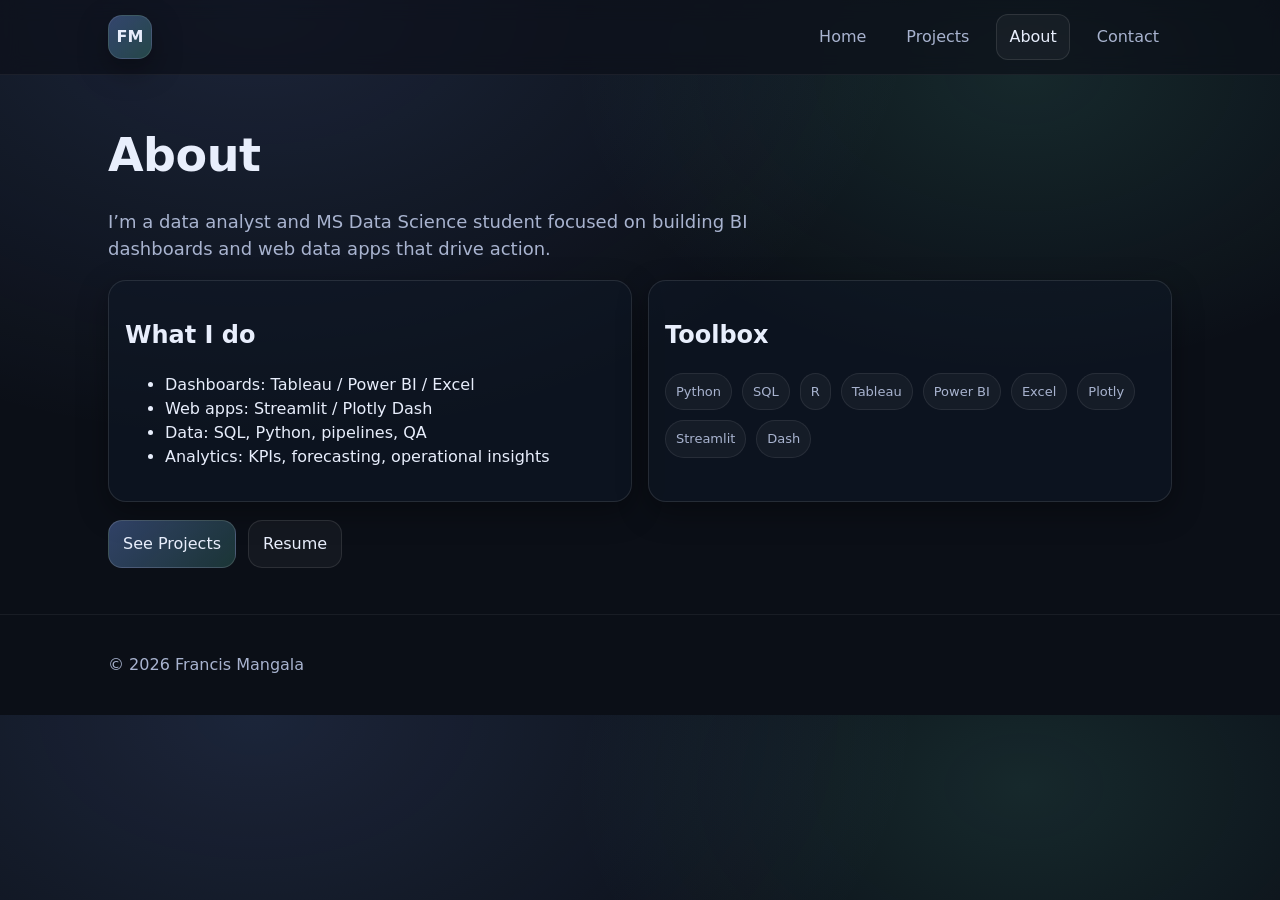
==== about.html @ 9aeb844b "Website update" ====
<!doctype html>
<html lang="en">
<head>
  <meta charset="utf-8" />
  <meta name="viewport" content="width=device-width,initial-scale=1" />
  <title>About | Francis Mangala</title>
  <link rel="stylesheet" href="assets/css/styles.css" />
</head>
<body>
  <header class="site-header">
    <div class="container nav">
      <a class="brand" href="index.html">FM</a>
      <nav>
        <a href="index.html">Home</a>
        <a href="projects.html">Projects</a>
        <a class="active" href="about.html">About</a>
        <a href="contact.html">Contact</a>
      </nav>
      <button class="nav-toggle" aria-label="Toggle menu">☰</button>
    </div>
  </header>

  <main class="section">
    <div class="container">
      <h1>About</h1>
      <p class="subtitle">
        I’m a data analyst and MS Data Science student focused on building BI dashboards and web data apps that drive action.
      </p>

      <div class="grid two-col">
        <div class="panel">
          <h2>What I do</h2>
          <ul>
            <li>Dashboards: Tableau / Power BI / Excel</li>
            <li>Web apps: Streamlit / Plotly Dash</li>
            <li>Data: SQL, Python, pipelines, QA</li>
            <li>Analytics: KPIs, forecasting, operational insights</li>
          </ul>
        </div>

        <div class="panel">
          <h2>Toolbox</h2>
          <div class="chips">
            <span class="chip">Python</span>
            <span class="chip">SQL</span>
            <span class="chip">R</span>
            <span class="chip">Tableau</span>
            <span class="chip">Power BI</span>
            <span class="chip">Excel</span>
            <span class="chip">Plotly</span>
            <span class="chip">Streamlit</span>
            <span class="chip">Dash</span>
          </div>
        </div>
      </div>

      <div class="cta-row" style="margin-top:18px;">
        <a class="btn primary" href="projects.html">See Projects</a>
        <a class="btn" href="resume/Francis_Mangala_Resume.pdf" target="_blank" rel="noopener">Resume</a>
      </div>
    </div>
  </main>

  <footer class="site-footer">
    <div class="container">
      <p>© <span id="year"></span> Francis Mangala</p>
    </div>
  </footer>

  <script src="assets/js/main.js"></script>
</body>
</html>
---- assets/css/styles.css ----
:root{
  --bg:#0b0f17;
  --panel:#101827;
  --text:#e8eefc;
  --muted:#a8b3cf;
  --line:#1f2a44;
  --accent:#7aa2ff;
  --accent2:#66e3c4;
  --shadow: 0 10px 30px rgba(0,0,0,.35);
  --radius: 18px;
}

*{box-sizing:border-box}
html,body{margin:0;padding:0}
body{
  font-family: ui-sans-serif, system-ui, -apple-system, Segoe UI, Roboto, Arial;
  background: radial-gradient(1200px 800px at 20% 0%, rgba(122,162,255,.15), transparent 55%),
              radial-gradient(900px 600px at 80% 10%, rgba(102,227,196,.12), transparent 50%),
              var(--bg);
  color:var(--text);
  line-height:1.5;
}

a{color:inherit;text-decoration:none}
a:hover{opacity:.9}

.container{max-width:1100px;margin:0 auto;padding:0 18px}
.section{padding:46px 0}
.section-head{display:flex;align-items:center;justify-content:space-between;gap:14px}

.site-header{
  position:sticky;top:0;z-index:50;
  border-bottom:1px solid rgba(255,255,255,.06);
  backdrop-filter: blur(10px);
  background: rgba(11,15,23,.65);
}
.nav{display:flex;align-items:center;justify-content:space-between;padding:14px 18px}
.brand{
  width:44px;height:44px;border-radius:14px;
  display:grid;place-items:center;
  background: linear-gradient(135deg, rgba(122,162,255,.35), rgba(102,227,196,.25));
  border:1px solid rgba(255,255,255,.10);
  box-shadow: var(--shadow);
  font-weight:700;
}
nav{display:flex;gap:14px;align-items:center}
nav a{
  padding:10px 12px;border-radius:12px;
  color:var(--muted);
  border:1px solid transparent;
}
nav a.active{
  color:var(--text);
  border-color: rgba(255,255,255,.10);
  background: rgba(255,255,255,.04);
}
.nav-toggle{display:none}

.hero{padding:54px 0 26px}
.hero-grid{display:grid;grid-template-columns: 1.2fr .8fr;gap:18px;align-items:stretch}
.kicker{color:var(--muted);margin:0 0 6px}
h1{font-size:46px;letter-spacing:-.5px;margin:0 0 10px}
.subtitle{color:var(--muted);font-size:18px;max-width:62ch}

.hero-card{
  border-radius: var(--radius);
  background: linear-gradient(180deg, rgba(255,255,255,.06), rgba(255,255,255,.03));
  border:1px solid rgba(255,255,255,.10);
  box-shadow: var(--shadow);
  overflow:hidden;
  display:flex;flex-direction:column;
}
.avatar{width:100%;height:260px;object-fit:cover;border-bottom:1px solid rgba(255,255,255,.10)}
.hero-card-body{padding:16px}
.hero-card-body ul{margin:8px 0 0 18px;color:var(--muted)}

.chips{display:flex;flex-wrap:wrap;gap:10px;margin:16px 0}
.chip{
  padding:8px 10px;border-radius:999px;
  background: rgba(255,255,255,.04);
  border:1px solid rgba(255,255,255,.08);
  color:var(--muted);
  font-size:13px;
}

.cta-row{display:flex;gap:12px;flex-wrap:wrap;margin-top:14px}
.btn{
  padding:11px 14px;border-radius:14px;
  border:1px solid rgba(255,255,255,.10);
  background: rgba(255,255,255,.04);
  color:var(--text);
  display:inline-flex;align-items:center;gap:10px;
}
.btn.primary{
  background: linear-gradient(135deg, rgba(122,162,255,.35), rgba(102,227,196,.18));
  border-color: rgba(255,255,255,.14);
}
.btn.ghost{background: transparent}
.btn.small{padding:9px 12px;border-radius:12px;font-size:14px}

.links-row{margin-top:14px;color:var(--muted);display:flex;gap:10px;align-items:center}
.text-link{color:var(--muted)}
.text-link:hover{color:var(--text)}

.grid{display:grid;gap:16px}
.cards{grid-template-columns: repeat(3, minmax(0, 1fr))}
.card{
  border-radius: var(--radius);
  border:1px solid rgba(255,255,255,.10);
  background: rgba(16,24,39,.55);
  box-shadow: var(--shadow);
  overflow:hidden;
}
.card img{width:100%;height:170px;object-fit:cover;border-bottom:1px solid rgba(255,255,255,.08)}
.card-body{padding:14px}
.card-body p{color:var(--muted);margin-top:6px}
.tags{display:flex;flex-wrap:wrap;gap:8px;margin:10px 0 12px}
.tags span{
  font-size:12px;color:var(--muted);
  padding:6px 8px;border-radius:999px;
  border:1px solid rgba(255,255,255,.08);
  background: rgba(255,255,255,.03);
}
.card-actions{display:flex;gap:10px;flex-wrap:wrap}

.two-col{grid-template-columns: 1fr 1fr}
.panel{
  border-radius: var(--radius);
  border:1px solid rgba(255,255,255,.10);
  background: rgba(16,24,39,.55);
  box-shadow: var(--shadow);
  padding:16px;
}
.note{color:var(--muted);margin-top:14px}

.site-footer{
  border-top:1px solid rgba(255,255,255,.06);
  padding:22px 0;
  color:var(--muted);
}

@media (max-width: 900px){
  .hero-grid{grid-template-columns:1fr}
  .cards{grid-template-columns:1fr}
  .two-col{grid-template-columns:1fr}
  nav{display:none}
  .nav-toggle{display:inline-flex;background:transparent;border:1px solid rgba(255,255,255,.10);color:var(--text);border-radius:12px;padding:8px 10px}
  body.menu-open nav{
    display:flex;flex-direction:column;gap:8px;
    position:absolute;right:18px;top:64px;
    background: rgba(11,15,23,.96);
    border:1px solid rgba(255,255,255,.10);
    padding:10px;border-radius:14px;
  }
}
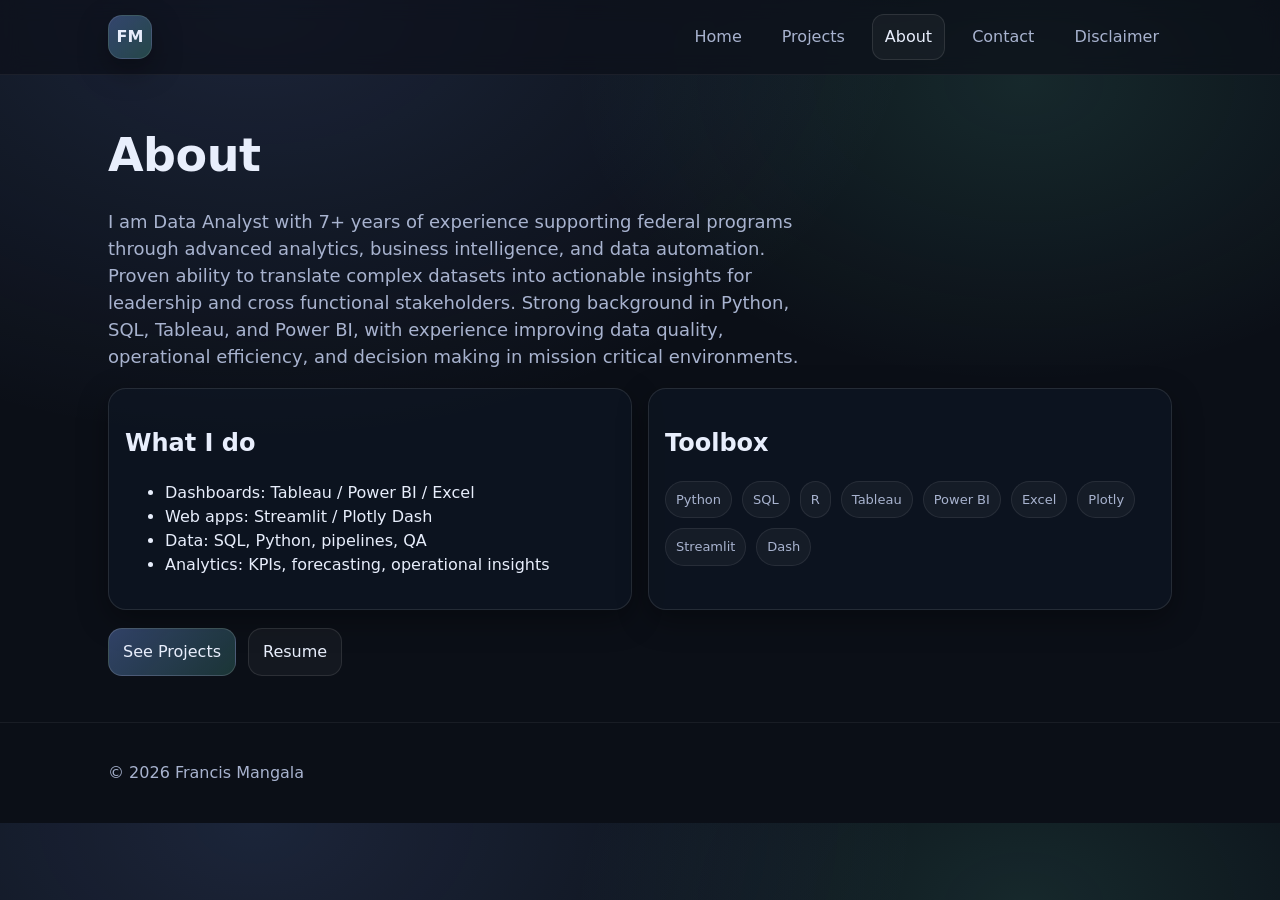
==== commit 0584d46b: "Update Website" ====
--- a/about.html
+++ b/about.html
@@ -15,6 +15,7 @@
         <a href="projects.html">Projects</a>
         <a class="active" href="about.html">About</a>
         <a href="contact.html">Contact</a>
+        <a href="disclaimer.html">Disclaimer</a>
       </nav>
       <button class="nav-toggle" aria-label="Toggle menu">☰</button>
     </div>
@@ -24,7 +25,9 @@
     <div class="container">
       <h1>About</h1>
       <p class="subtitle">
-        I’m a data analyst and MS Data Science student focused on building BI dashboards and web data apps that drive action.
+       I am Data Analyst with 7+ years of experience supporting federal programs through advanced analytics, business intelligence, and data automation. 
+            Proven ability to translate complex datasets into actionable insights for leadership and cross functional stakeholders. 
+            Strong background in Python, SQL, Tableau, and Power BI, with experience improving data quality, operational efficiency, and decision making in mission critical environments.
       </p>
 
       <div class="grid two-col">
@@ -56,7 +59,7 @@
 
       <div class="cta-row" style="margin-top:18px;">
         <a class="btn primary" href="projects.html">See Projects</a>
-        <a class="btn" href="resume/Francis_Mangala_Resume.pdf" target="_blank" rel="noopener">Resume</a>
+        <a class="btn" href="resume/Francis Mangala_resume.pdf" target="_blank" rel="noopener">Resume</a>
       </div>
     </div>
   </main>
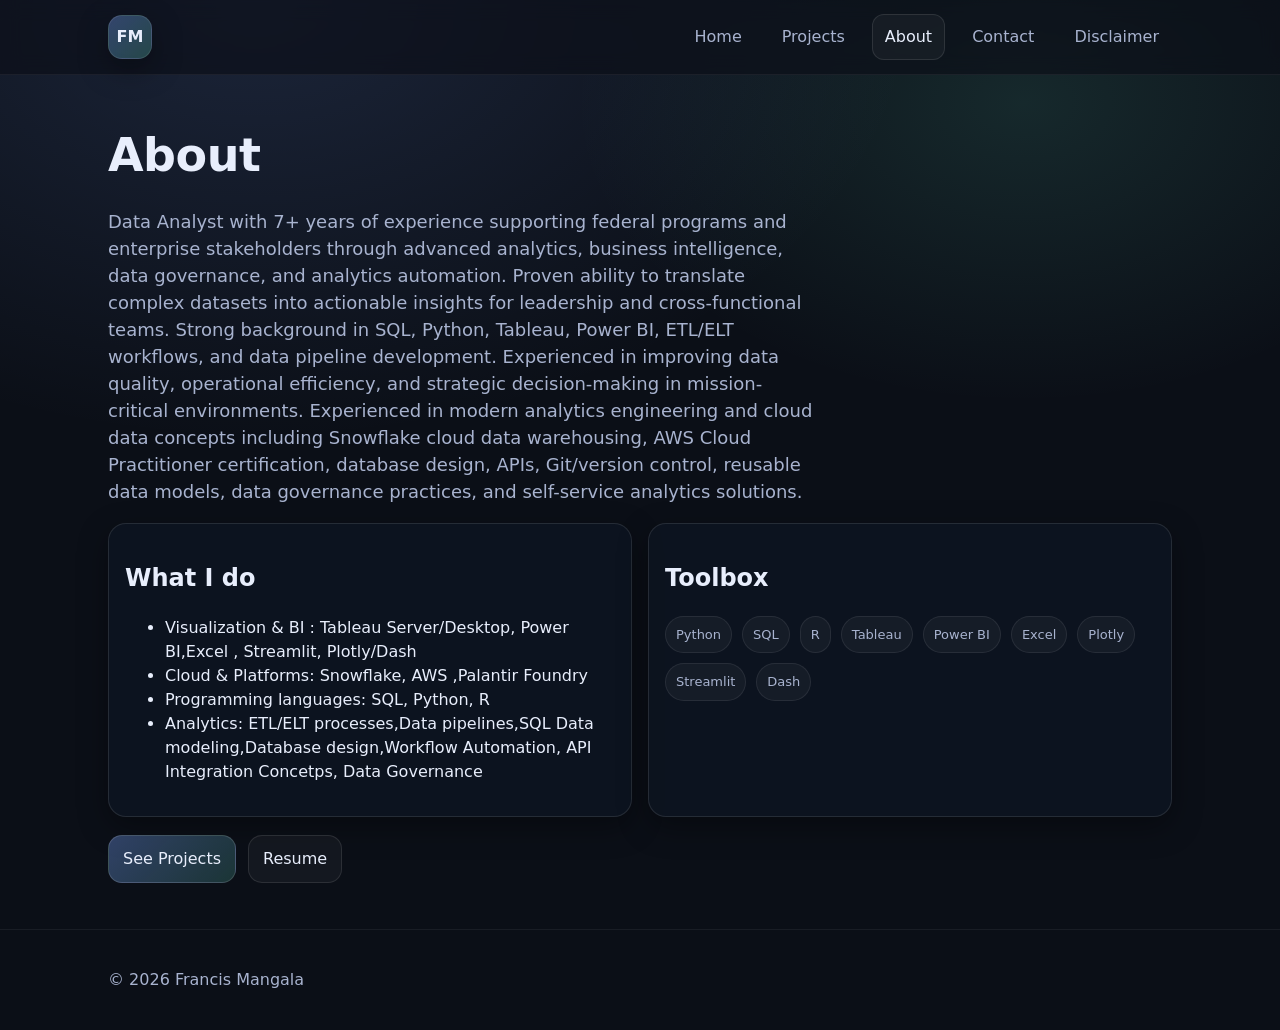
==== commit ca424e4e: "Update about.html" ====
--- a/about.html
+++ b/about.html
@@ -25,19 +25,21 @@
     <div class="container">
       <h1>About</h1>
       <p class="subtitle">
-       I am Data Analyst with 7+ years of experience supporting federal programs through advanced analytics, business intelligence, and data automation. 
-            Proven ability to translate complex datasets into actionable insights for leadership and cross functional stakeholders. 
-            Strong background in Python, SQL, Tableau, and Power BI, with experience improving data quality, operational efficiency, and decision making in mission critical environments.
+       Data Analyst with 7+ years of experience supporting federal programs and enterprise stakeholders through advanced analytics, business intelligence, data governance, 
+        and analytics automation. Proven ability to translate complex datasets into actionable insights for leadership and cross-functional teams. Strong background in SQL, 
+        Python, Tableau, Power BI, ETL/ELT workflows, and data pipeline development. Experienced in improving data quality, operational efficiency, and strategic decision-making in mission-critical environments.
+        Experienced in modern analytics engineering and cloud data concepts including Snowflake cloud data warehousing, AWS Cloud Practitioner certification, database design, 
+        APIs, Git/version control, reusable data models, data governance practices, and self-service analytics solutions.
       </p>
 
       <div class="grid two-col">
         <div class="panel">
           <h2>What I do</h2>
           <ul>
-            <li>Dashboards: Tableau / Power BI / Excel</li>
-            <li>Web apps: Streamlit / Plotly Dash</li>
-            <li>Data: SQL, Python, pipelines, QA</li>
-            <li>Analytics: KPIs, forecasting, operational insights</li>
+            <li>Visualization & BI : Tableau Server/Desktop, Power BI,Excel , Streamlit, Plotly/Dash</li>
+            <li>Cloud & Platforms: Snowflake, AWS ,Palantir Foundry</li>
+            <li>Programming languages: SQL, Python, R </li>
+            <li>Analytics: ETL/ELT processes,Data pipelines,SQL Data modeling,Database design,Workflow Automation, API Integration Concetps, Data Governance</li>
           </ul>
         </div>
 
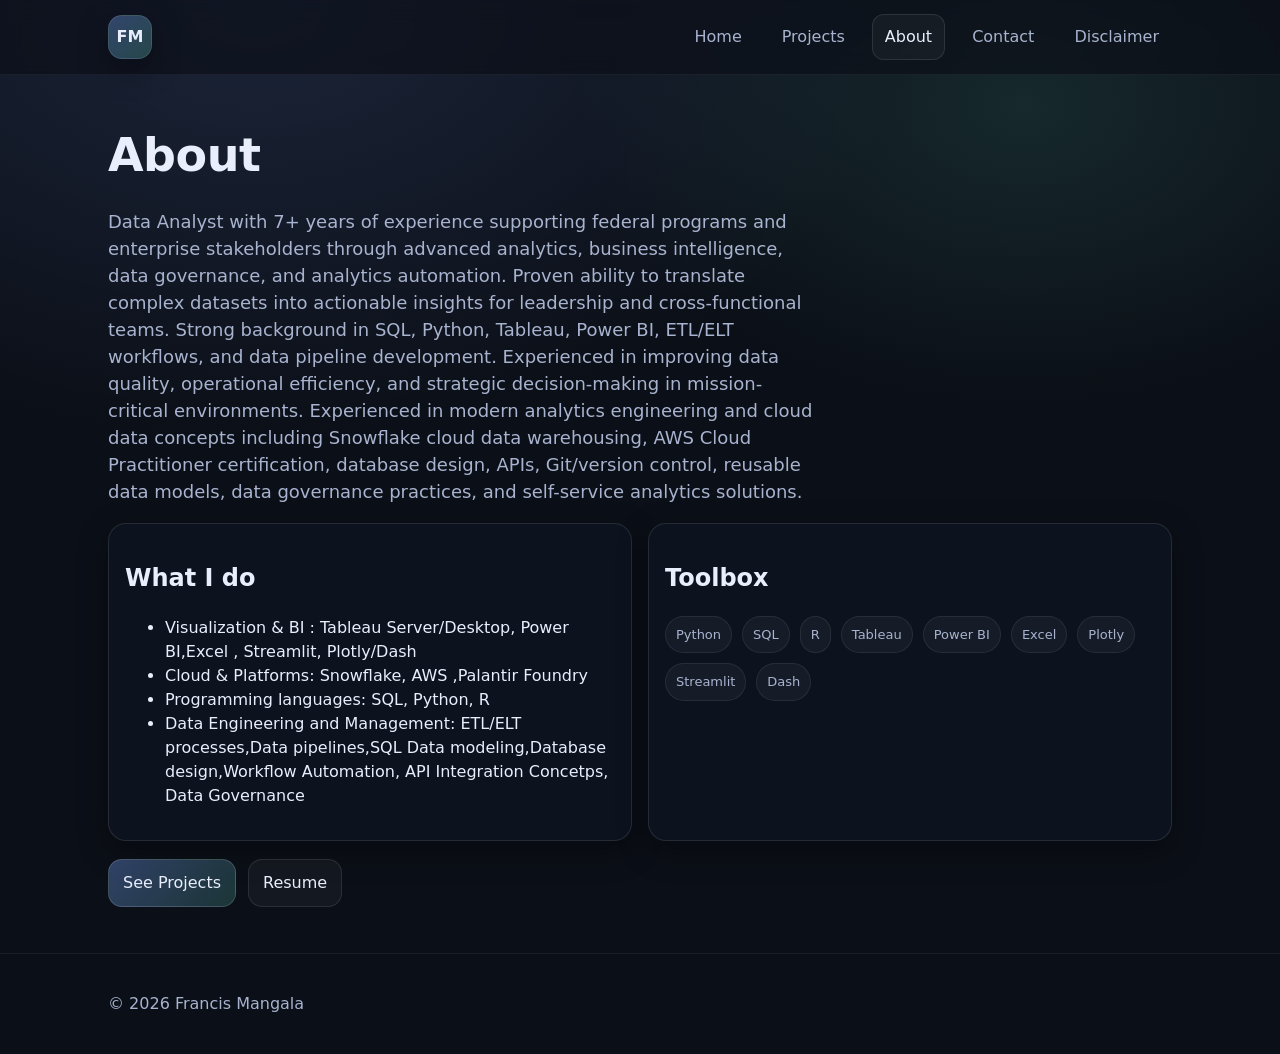
==== commit 70f6131b: "Update about.html" ====
--- a/about.html
+++ b/about.html
@@ -39,7 +39,7 @@
             <li>Visualization & BI : Tableau Server/Desktop, Power BI,Excel , Streamlit, Plotly/Dash</li>
             <li>Cloud & Platforms: Snowflake, AWS ,Palantir Foundry</li>
             <li>Programming languages: SQL, Python, R </li>
-            <li>Analytics: ETL/ELT processes,Data pipelines,SQL Data modeling,Database design,Workflow Automation, API Integration Concetps, Data Governance</li>
+            <li>Data Engineering and Management: ETL/ELT processes,Data pipelines,SQL Data modeling,Database design,Workflow Automation, API Integration Concetps, Data Governance</li>
           </ul>
         </div>
 
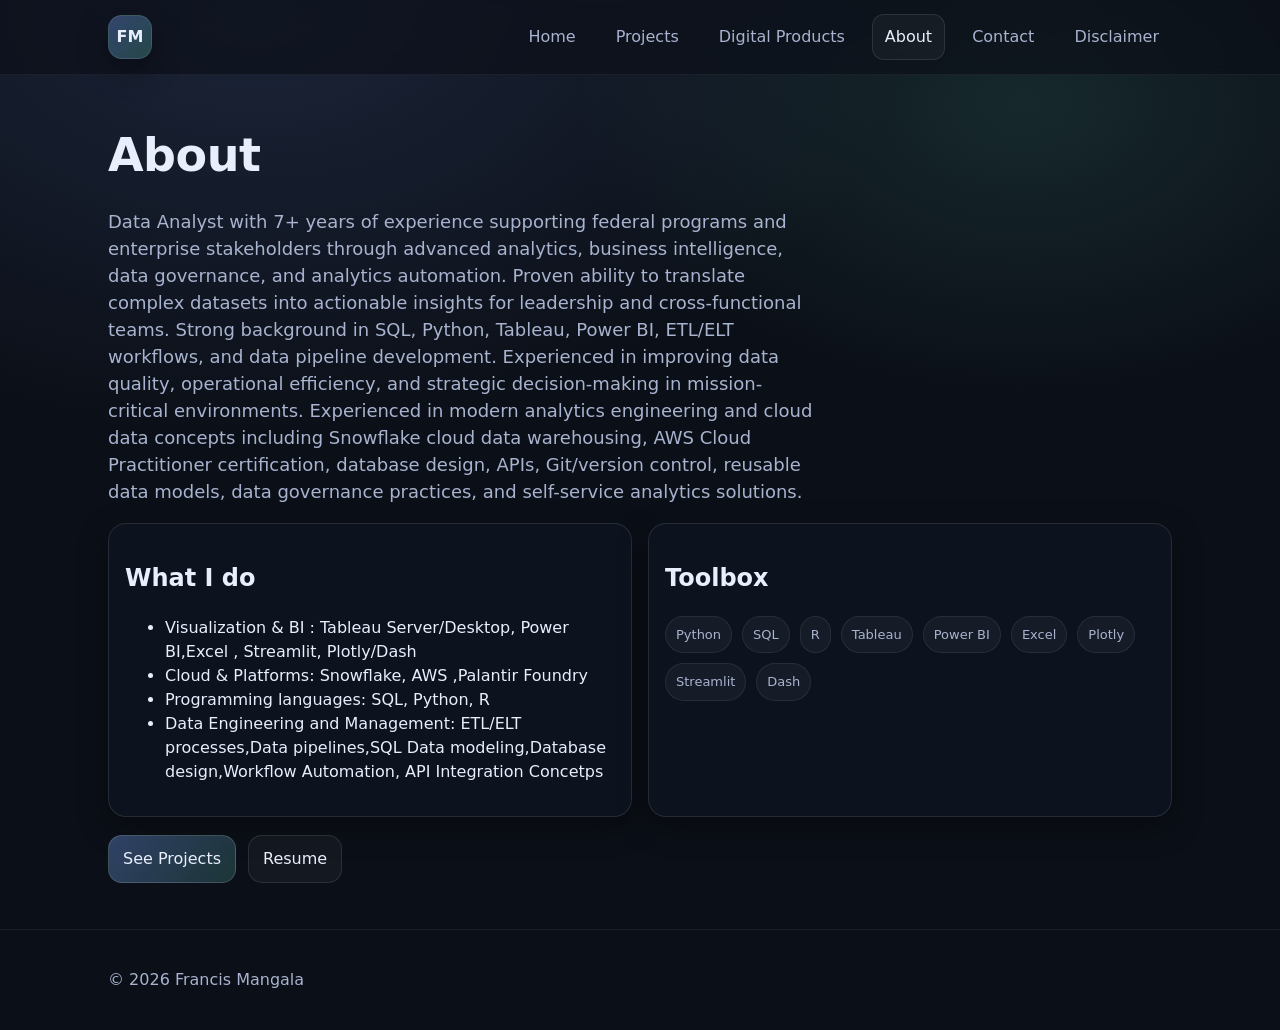
==== commit 5fe1cc34: "Modify About page with new navigation and content Updated navigation links and improved content stru" ====
--- a/about.html
+++ b/about.html
@@ -13,6 +13,7 @@
       <nav>
         <a href="index.html">Home</a>
         <a href="projects.html">Projects</a>
+        <a href="digital_product.html">Digital Products</a>
         <a class="active" href="about.html">About</a>
         <a href="contact.html">Contact</a>
         <a href="disclaimer.html">Disclaimer</a>
@@ -39,7 +40,7 @@
             <li>Visualization & BI : Tableau Server/Desktop, Power BI,Excel , Streamlit, Plotly/Dash</li>
             <li>Cloud & Platforms: Snowflake, AWS ,Palantir Foundry</li>
             <li>Programming languages: SQL, Python, R </li>
-            <li>Data Engineering and Management: ETL/ELT processes,Data pipelines,SQL Data modeling,Database design,Workflow Automation, API Integration Concetps, Data Governance</li>
+            <li>Data Engineering and Management: ETL/ELT processes,Data pipelines,SQL Data modeling,Database design,Workflow Automation, API Integration Concetps</li>
           </ul>
         </div>
 
